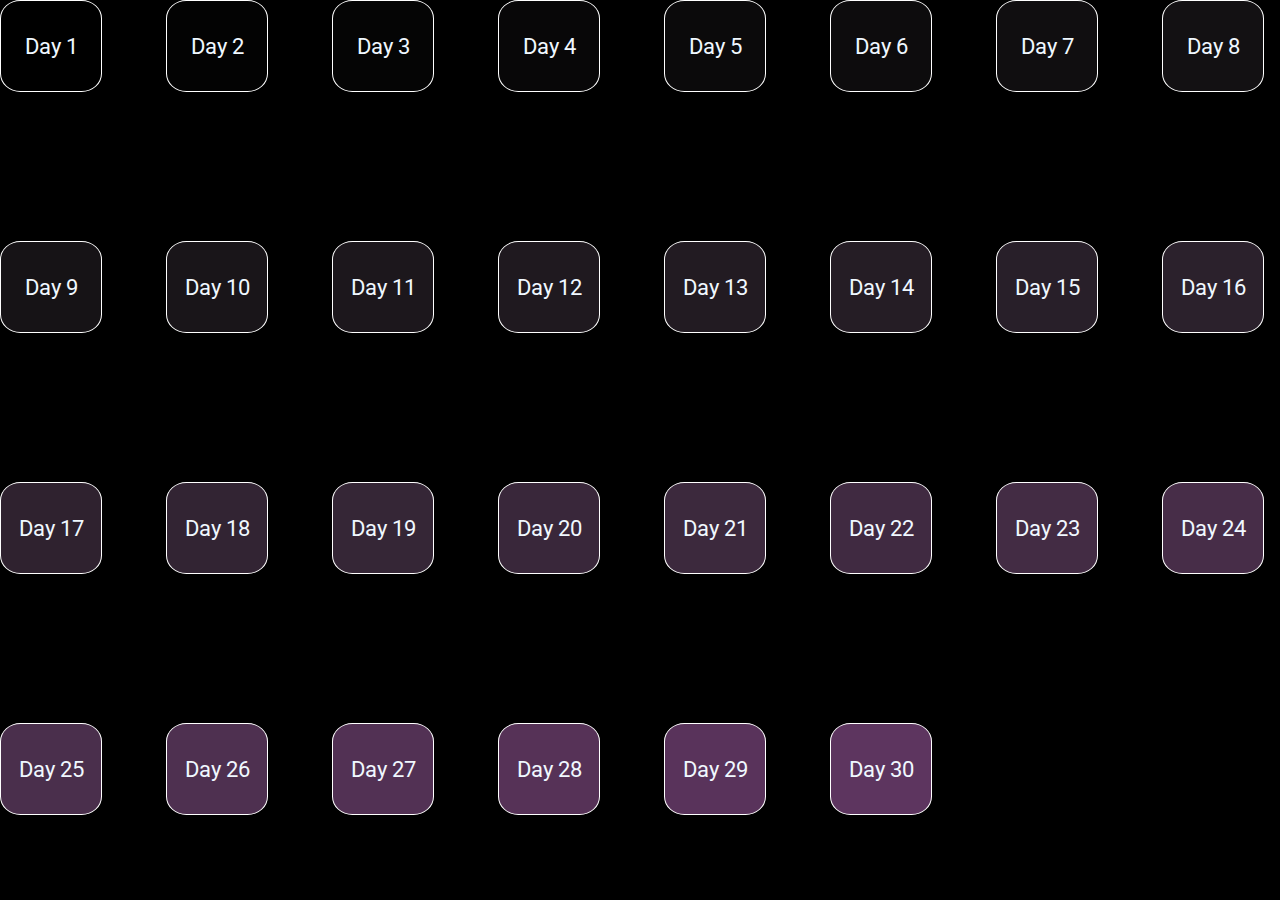
==== index.html @ 50e45374 "added cool homepage" ====
<!DOCTYPE html>
<html lang="en">
<head>
    <link rel="preconnect" href="https://fonts.googleapis.com">
    <link rel="preconnect" href="https://fonts.gstatic.com" crossorigin>
    <link href="https://fonts.googleapis.com/css2?family=Roboto&display=swap" rel="stylesheet">
    <link rel="stylesheet" href="styles.css">
    <meta charset="UTF-8">
    <meta name="viewport" content="width=device-width, initial-scale=1.0">
    <title>30 days CSS</title>
</head>
<body>
    <main>
        <a href="/Day 1/">Day 1</a><a href="/Day 2/">Day 2</a><a href="/Day 3/">Day 3</a><a href="/Day 4/">Day 4</a><a href="/Day 5/">Day 5</a><a href="/Day 6/">Day 6</a><a href="/Day 7/">Day 7</a><a href="/Day 8/">Day 8</a><a href="/Day 9/">Day 9</a><a href="/Day 10/">Day 10</a><a href="/Day 11/">Day 11</a><a href="/Day 12/">Day 12</a><a href="/Day 13/">Day 13</a><a href="/Day 14/">Day 14</a><a href="/Day 15/">Day 15</a><a href="/Day 16/">Day 16</a><a href="/Day 17/">Day 17</a><a href="/Day 18/">Day 18</a><a href="/Day 19/">Day 19</a><a href="/Day 20/">Day 20</a><a href="/Day 21/">Day 21</a><a href="/Day 22/">Day 22</a><a href="/Day 23/">Day 23</a><a href="/Day 24/">Day 24</a><a href="/Day 25/">Day 25</a><a href="/Day 26/">Day 26</a><a href="/Day 27/">Day 27</a><a href="/Day 28/">Day 28</a><a href="/Day 29/">Day 29</a><a href="/Day 30/">Day 30</a>
    </main>
    <script src="script.js"></script>
</body>
</html>
---- styles.css ----
:root {
    font-family: 'Roboto', sans-serif;
    font-size: 24px;
    background-color: black;
    overflow: hidden;
}

* {
    padding: 0;
    margin: 0;
}

main {
    display: flex;
    flex-wrap: wrap;
    height: 100vh;
    width: 100vw;
    color: aliceblue;
    gap: 5vw;
}

a {
    text-decoration: none;
    font-size: 0.9rem;
    color: aliceblue;
    display: flex;
    justify-content: center;
    align-items: center;
    border: 2px solid black;
    border-radius: 20%;
    width: 100px;
    height: 10vh;
    background-color: rgb(76, 0, 39);
    border: rgb(255, 255, 255) 1px solid;
}
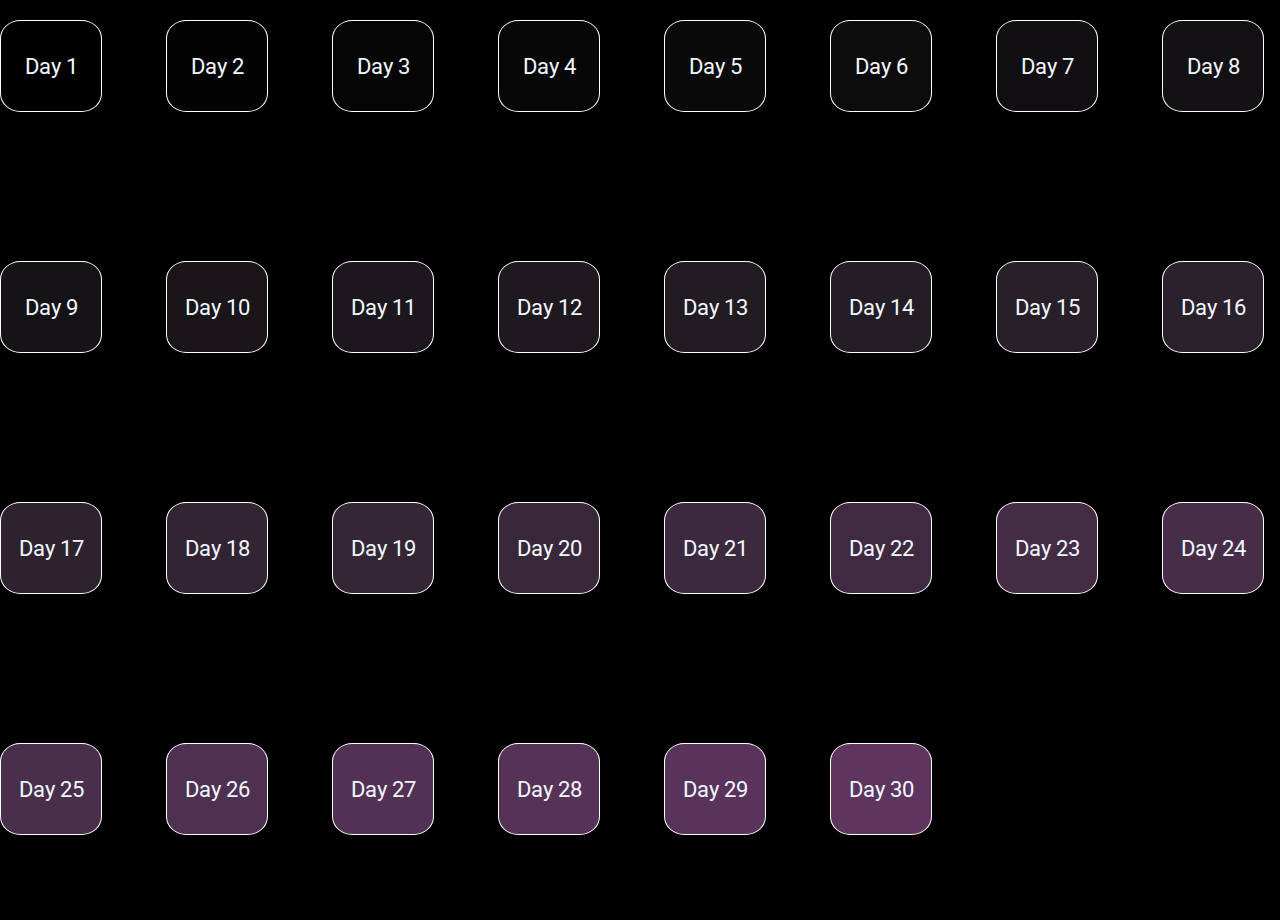
==== commit 4e1f7bac: "fixed bug" ====
--- a/index.html
+++ b/index.html
@@ -11,7 +11,7 @@
 </head>
 <body>
     <main>
-        <a href="/Day 1/">Day 1</a><a href="/Day 2/">Day 2</a><a href="/Day 3/">Day 3</a><a href="/Day 4/">Day 4</a><a href="/Day 5/">Day 5</a><a href="/Day 6/">Day 6</a><a href="/Day 7/">Day 7</a><a href="/Day 8/">Day 8</a><a href="/Day 9/">Day 9</a><a href="/Day 10/">Day 10</a><a href="/Day 11/">Day 11</a><a href="/Day 12/">Day 12</a><a href="/Day 13/">Day 13</a><a href="/Day 14/">Day 14</a><a href="/Day 15/">Day 15</a><a href="/Day 16/">Day 16</a><a href="/Day 17/">Day 17</a><a href="/Day 18/">Day 18</a><a href="/Day 19/">Day 19</a><a href="/Day 20/">Day 20</a><a href="/Day 21/">Day 21</a><a href="/Day 22/">Day 22</a><a href="/Day 23/">Day 23</a><a href="/Day 24/">Day 24</a><a href="/Day 25/">Day 25</a><a href="/Day 26/">Day 26</a><a href="/Day 27/">Day 27</a><a href="/Day 28/">Day 28</a><a href="/Day 29/">Day 29</a><a href="/Day 30/">Day 30</a>
+        <a href="/Day%201">Day 1</a><a href="/Day%202">Day 2</a><a href="/Day%203">Day 3</a><a href="/Day%204">Day 4</a><a href="/Day%205">Day 5</a><a href="/Day%206">Day 6</a><a href="/Day%207">Day 7</a><a href="/Day%208">Day 8</a><a href="/Day%209">Day 9</a><a href="/Day%2010">Day 10</a><a href="/Day%2011">Day 11</a><a href="/Day%2012">Day 12</a><a href="/Day%2013">Day 13</a><a href="/Day%2014">Day 14</a><a href="/Day%2015">Day 15</a><a href="/Day%2016">Day 16</a><a href="/Day%2017">Day 17</a><a href="/Day%2018">Day 18</a><a href="/Day%2019">Day 19</a><a href="/Day%2020">Day 20</a><a href="/Day%2021">Day 21</a><a href="/Day%2022">Day 22</a><a href="/Day%2023">Day 23</a><a href="/Day%2024">Day 24</a><a href="/Day%2025">Day 25</a><a href="/Day%2026">Day 26</a><a href="/Day%2027">Day 27</a><a href="/Day%2028">Day 28</a><a href="/Day%2029">Day 29</a><a href="/Day%2030">Day 30</a>
     </main>
     <script src="script.js"></script>
 </body>
--- a/styles.css
+++ b/styles.css
@@ -11,6 +11,7 @@
 }
 
 main {
+    margin-top: 20px;
     display: flex;
     flex-wrap: wrap;
     height: 100vh;
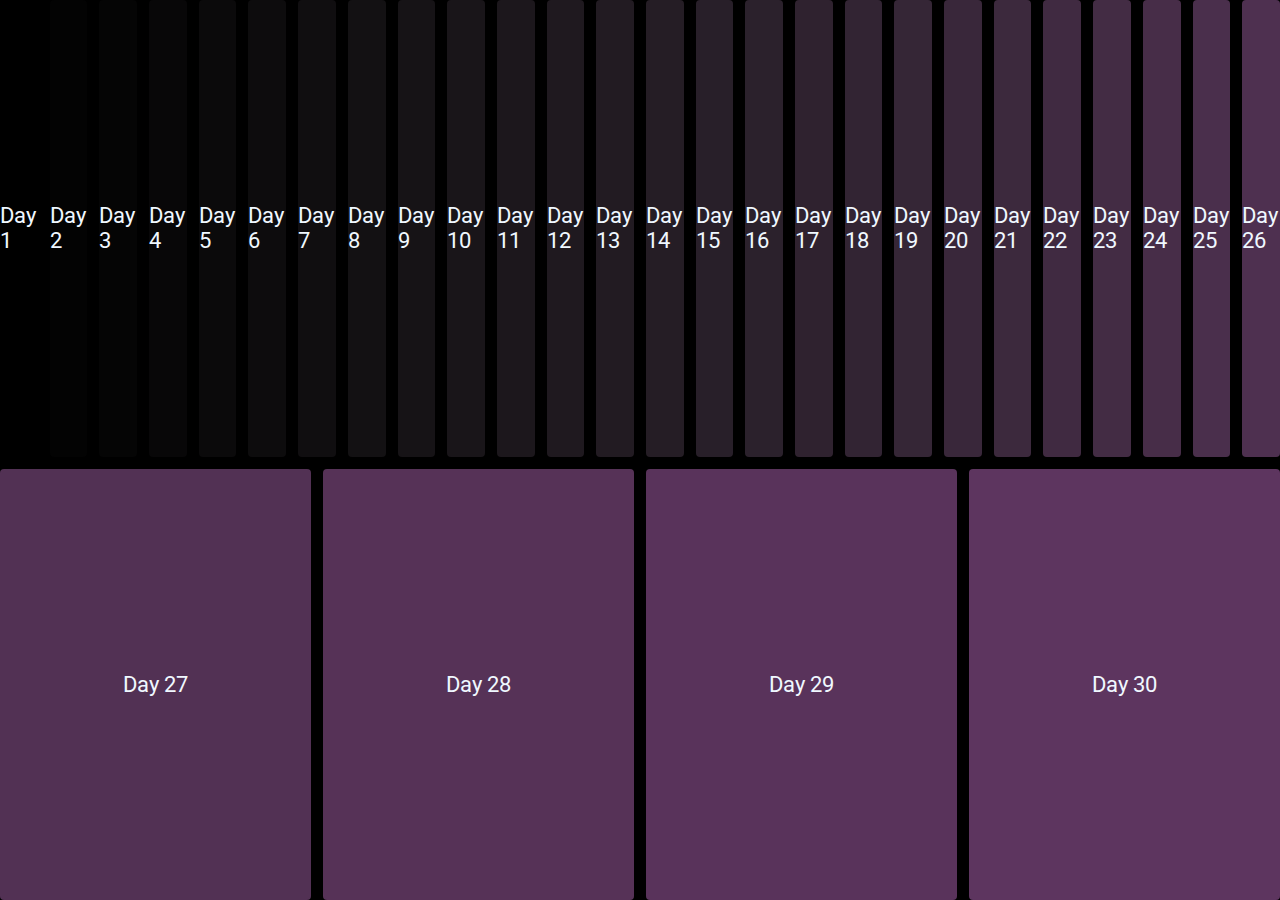
==== commit fe1ef65e: "finished" ====
--- a/index.html
+++ b/index.html
@@ -11,8 +11,7 @@
 </head>
 <body>
     <main>
-        <a href="/Day%201">Day 1</a><a href="/Day%202">Day 2</a><a href="/Day%203">Day 3</a><a href="/Day%204">Day 4</a><a href="/Day%205">Day 5</a><a href="/Day%206">Day 6</a><a href="/Day%207">Day 7</a><a href="/Day%208">Day 8</a><a href="/Day%209">Day 9</a><a href="/Day%2010">Day 10</a><a href="/Day%2011">Day 11</a><a href="/Day%2012">Day 12</a><a href="/Day%2013">Day 13</a><a href="/Day%2014">Day 14</a><a href="/Day%2015">Day 15</a><a href="/Day%2016">Day 16</a><a href="/Day%2017">Day 17</a><a href="/Day%2018">Day 18</a><a href="/Day%2019">Day 19</a><a href="/Day%2020">Day 20</a><a href="/Day%2021">Day 21</a><a href="/Day%2022">Day 22</a><a href="/Day%2023">Day 23</a><a href="/Day%2024">Day 24</a><a href="/Day%2025">Day 25</a><a href="/Day%2026">Day 26</a><a href="/Day%2027">Day 27</a><a href="/Day%2028">Day 28</a><a href="/Day%2029">Day 29</a><a href="/Day%2030">Day 30</a>
-    </main>
+        <a href="/30-days-of-css/Day%201/">Day 1</a><a href="/30-days-of-css/Day%202/">Day 2</a><a href="/30-days-of-css/Day%203/">Day 3</a><a href="/30-days-of-css/Day%204/">Day 4</a><a href="/30-days-of-css/Day%205/">Day 5</a><a href="/30-days-of-css/Day%206/">Day 6</a><a href="/30-days-of-css/Day%207/">Day 7</a><a href="/30-days-of-css/Day%208/">Day 8</a><a href="/30-days-of-css/Day%209/">Day 9</a><a href="/30-days-of-css/Day%2010/">Day 10</a><a href="/30-days-of-css/Day%2011/">Day 11</a><a href="/30-days-of-css/Day%2012/">Day 12</a><a href="/30-days-of-css/Day%2013/">Day 13</a><a href="/30-days-of-css/Day%2014/">Day 14</a><a href="/30-days-of-css/Day%2015/">Day 15</a><a href="/30-days-of-css/Day%2016/">Day 16</a><a href="/30-days-of-css/Day%2017/">Day 17</a><a href="/30-days-of-css/Day%2018/">Day 18</a><a href="/30-days-of-css/Day%2019/">Day 19</a><a href="/30-days-of-css/Day%2020/">Day 20</a><a href="/30-days-of-css/Day%2021/">Day 21</a><a href="/30-days-of-css/Day%2022/">Day 22</a><a href="/30-days-of-css/Day%2023/">Day 23</a><a href="/30-days-of-css/Day%2024/">Day 24</a><a href="/30-days-of-css/Day%2025/">Day 25</a><a href="/30-days-of-css/Day%2026/">Day 26</a><a href="/30-days-of-css/Day%2027/">Day 27</a><a href="/30-days-of-css/Day%2028/">Day 28</a><a href="/30-days-of-css/Day%2029/">Day 29</a><a href="/30-days-of-css/Day%2030/">Day 30</a>
     <script src="script.js"></script>
 </body>
-</html>+</html>
--- a/styles.css
+++ b/styles.css
@@ -2,7 +2,6 @@
     font-family: 'Roboto', sans-serif;
     font-size: 24px;
     background-color: black;
-    overflow: hidden;
 }
 
 * {
@@ -11,26 +10,26 @@
 }
 
 main {
-    margin-top: 20px;
     display: flex;
     flex-wrap: wrap;
     height: 100vh;
     width: 100vw;
     color: aliceblue;
-    gap: 5vw;
+    gap: 0.5rem;
+}
+
+main > * {
+        flex: 1;
 }
 
 a {
+    width: 100px;
     text-decoration: none;
     font-size: 0.9rem;
     color: aliceblue;
     display: flex;
     justify-content: center;
     align-items: center;
-    border: 2px solid black;
-    border-radius: 20%;
-    width: 100px;
-    height: 10vh;
+    border-radius: 4px;
     background-color: rgb(76, 0, 39);
-    border: rgb(255, 255, 255) 1px solid;
 }